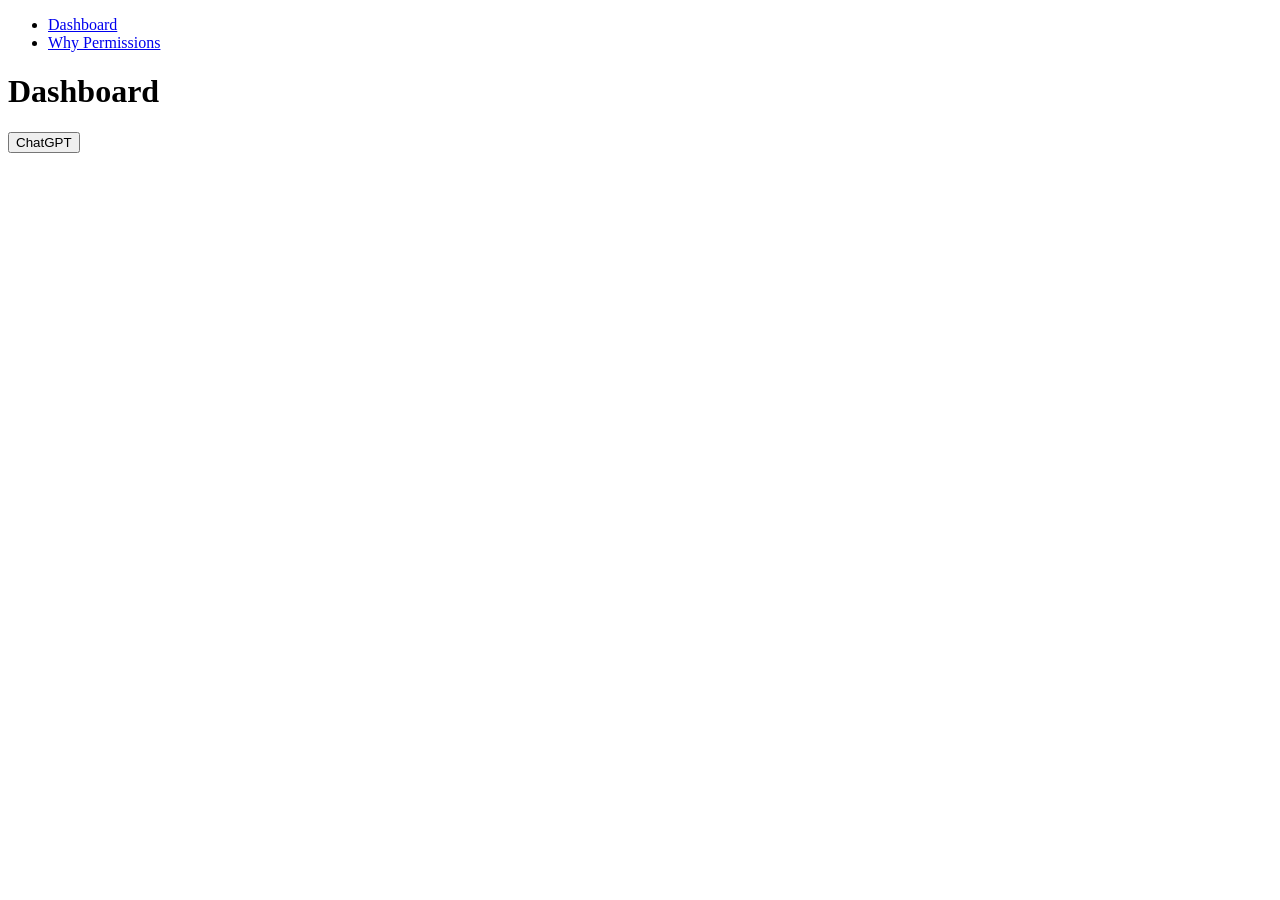
==== dashboard.html @ bfa4baa1 "added chatgpt popups" ====
<!DOCTYPE html>
    <html lang="en">
        <head>
            <!-- head

            Purpose:
            - Title used here shows up in the browser tab
            - Link to the favicon (small image that appears in the browser tab)
            - Link to the CSS file (used to style the webpage)

            When To Modify:
            - [ ] Project 2 (REQUIRED FEATURE) 
            - [ ] Project 2 (STRETCH FEATURE) (favicon)
            - [ ] Any time after
            -->
            <title>Dashboard</title>
            <link rel = "stylesheet" href = "styles.css" /> <!--Our styling elements stored here-->
            <link rel = "icon" href = ""> <!--sheCodes logo here?-->
            <script src = "index.js" defer></script> <!--Our logic functions stored here-->
        </head>
        <body>
            <div>
                <!-- navigation bar to switch between Dashboard and Why Permissions screens-->
                <div class="navbar">
                <ul>
                <li><a href="./dashboard.html">Dashboard</a></li>
                <li><a href="./whypermissions.html">Why Permissions</a></li>
                </ul>
                </div>
                <h1>Dashboard</h1>
                <!--enter chatgpt dashboard page-->
                <button id="chatgpt-btn">ChatGPT</button>
                <div id="chatgpt-info" hidden>
                    <h2>ChatGPT</h2>
                    <button id="open-app-btn">Open Application</button>
                </div>
                <!--always ask popup-->
                <dialog id="always-ask-popup">
                    <p>ChatGPT would like to access the following: Always Ask</p>
                    <button id="always-ask-allow-btn">Allow</button>
                    <button id="always-ask-dont-ask-btn">Don't Ask</button>
                </dialog>
                <!--allow read actions popup-->
                <dialog id="read-actions-popup">
                    <p>ChatGPT would like to access the following: Allow Read Actions</p>
                    <button id="read-actions-allow-btn">Allow</button>
                    <button id="read-actions-dont-allow-btn">Don't Allow</button>
                </dialog>
                <!--allow low-risk actions popup-->
                <dialog id="low-risk-actions-popup">
                    <p>ChatGPT would like to access the following: Allow Low-Risk Actions</p>
                    <button id="low-risk-actions-allow-btn">Allow</button>
                    <button id="low-risk-actions-dont-allow-btn">Don't Allow</button>
                </dialog>
                <!--allow all actions popup-->
                <dialog id="allow-all-actions-popup">
                    <p>ChatGPT would like to access the following: Allow All Actions</p>
                    <button id="allow-all-actions-allow-btn">Allow</button>
                    <button id="allow-all-actions-dont-allow-btn">Don't Allow</button>
                </dialog>
            </div>
        </body>
    </html>
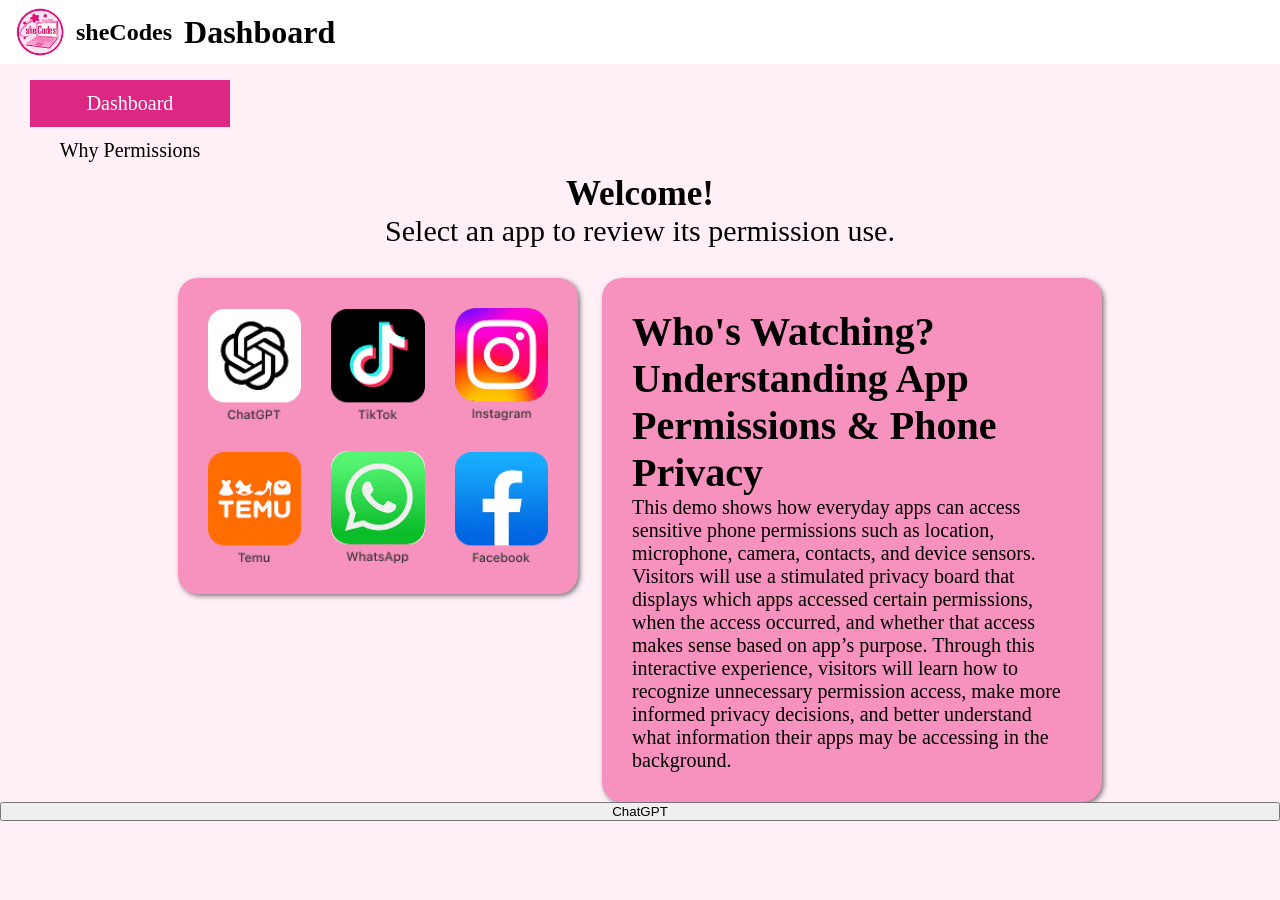
==== commit 5bde3cce: "dashboard ui added app icon assets, created navbar, fixed header, app and description containers wit" ====
--- a/dashboard.html
+++ b/dashboard.html
@@ -19,45 +19,62 @@
             <script src = "index.js" defer></script> <!--Our logic functions stored here-->
         </head>
         <body>
-            <div>
-                <!-- navigation bar to switch between Dashboard and Why Permissions screens-->
-                <div class="navbar">
-                <ul>
-                <li><a href="./dashboard.html">Dashboard</a></li>
-                <li><a href="./whypermissions.html">Why Permissions</a></li>
-                </ul>
+            <div class = "dashboard-layout">
+                <!--Dashboard page header-->
+                <div class = "header dashboard-header">
+                    <div class = "fixed-header">
+                        <img src = ".\assets\sheCodes26Icon.png" alt="sheCodes logo">
+                        <h2>sheCodes</h2>
+                        <h1>Dashboard</h1>
+                    </div>
+                    <!-- Navigation bar to switch between Dashboard and Why Permissions screens-->
+                    <div class="navbar">
+                        <ul>
+                            <li><a href="./dashboard.html" class = "active">Dashboard</a></li>
+                            <li><a href="./whypermissions.html">Why Permissions</a></li>
+                        </ul>
+                    </div>
+                   <h3>Welcome!</h3>
+                    <p>Select an app to review its permission use.</p>
                 </div>
-                <h1>Dashboard</h1>
-                <!--enter chatgpt dashboard page-->
+                <div class="dashboard-content">
+                    <!--container for all apps-->
+                    <div class = "apps-container">
+                        <img src = ".\assets\chatGPT.png" alt="ChatGPT" data-app="chatgpt" role="button" tabindex="0">
+                        <img src = ".\assets\tiktok.png" alt="TikTok" data-app="tiktok" role="button" tabindex="0">
+                        <img src = ".\assets\instagram.png" alt="Instagram" data-app="instagram" role="button" tabindex="0">
+                        <img src = ".\assets\temu.png" alt="Temu" data-app="temu" role="button" tabindex="0">
+                        <img src = ".\assets\whatsapp.png" alt="WhatsApp" data-app="whatsapp" role="button" tabindex="0">
+                        <img src = ".\assets\facebook.png" alt="Facebook" data-app="facebook" role="button" tabindex="0">
+                    </div>
+                    <div class = "desc-container">
+                        <img id="description-image" alt="" hidden>
+                        <h1 id="description-title">Who's Watching? Understanding App Permissions &amp; Phone Privacy</h1>
+                        <p id="description-text">This demo shows how everyday apps can access sensitive phone permissions 
+                            such as location, microphone, camera, contacts, and device sensors. Visitors 
+                            will use a stimulated privacy board that displays which apps accessed certain 
+                            permissions, when the access occurred, and whether that access makes sense 
+                            based on app’s purpose. Through this interactive experience, visitors will learn 
+                            how to recognize unnecessary permission access, make more informed privacy decisions, 
+                            and better understand what information their apps may be accessing in the background.</p>
+                    </div>
+                </div>
+                
+
+
+                <!--Enter ChatGPT dashboard page-->
                 <button id="chatgpt-btn">ChatGPT</button>
-                <div id="chatgpt-info" hidden>
+                <div id:="chatgpt-info" hidden>
                     <h2>ChatGPT</h2>
                     <button id="open-app-btn">Open Application</button>
                 </div>
-                <!--always ask popup-->
-                <dialog id="always-ask-popup">
+                <!--Always Ask popup-->
+                <dialog id="popup">
                     <p>ChatGPT would like to access the following: Always Ask</p>
-                    <button id="always-ask-allow-btn">Allow</button>
-                    <button id="always-ask-dont-ask-btn">Don't Ask</button>
+                    <button id="allow-btn">Allow</button>
+                    <button id="dont-allow-btn">Don't Allow</button>
                 </dialog>
-                <!--allow read actions popup-->
-                <dialog id="read-actions-popup">
-                    <p>ChatGPT would like to access the following: Allow Read Actions</p>
-                    <button id="read-actions-allow-btn">Allow</button>
-                    <button id="read-actions-dont-allow-btn">Don't Allow</button>
-                </dialog>
-                <!--allow low-risk actions popup-->
-                <dialog id="low-risk-actions-popup">
-                    <p>ChatGPT would like to access the following: Allow Low-Risk Actions</p>
-                    <button id="low-risk-actions-allow-btn">Allow</button>
-                    <button id="low-risk-actions-dont-allow-btn">Don't Allow</button>
-                </dialog>
-                <!--allow all actions popup-->
-                <dialog id="allow-all-actions-popup">
-                    <p>ChatGPT would like to access the following: Allow All Actions</p>
-                    <button id="allow-all-actions-allow-btn">Allow</button>
-                    <button id="allow-all-actions-dont-allow-btn">Don't Allow</button>
-                </dialog>
+
             </div>
         </body>
     </html>
--- a/styles.css
+++ b/styles.css
@@ -0,0 +1,160 @@
+* {
+    margin: 0;
+    padding: 0;
+    box-sizing: border-box;
+}
+
+body {
+    background: #FFEFF7;
+    overflow-x: hidden;
+}
+/* dashboard */
+.dashboard-layout {
+    display: flex;
+    flex-direction: column;
+}
+
+/* navbar src = https://www.w3schools.com/howto/howto_css_vertical_menu.asp */
+.navbar {
+    width: 200px;
+    flex: 0 0 200px;
+}
+
+.navbar ul {
+    list-style: none;
+}
+
+.dashboard-content {
+    display: flex;
+    align-items: flex-start;
+    justify-content: center;
+    gap: 24px;
+    width: 100%;
+    padding: 0 24px;
+}
+
+.navbar a {
+    background: #FFEFF7;
+    font-size: 20px;
+    color: black;
+    display: block;
+    padding: 12px;
+    text-decoration: none;
+}
+
+.navbar a:hover {
+    background-color:#f692bd;
+}
+
+.navbar a.active {
+    background: #dd2782;
+    color: white;
+}
+
+/*header styles*/
+.fixed-header {
+    position: fixed;
+    top: 0;
+    left: 0;
+    z-index: 10;
+    display: flex;
+    justify-content: flex-start;
+    align-items: center;
+    gap: 12px;
+    width: 100%;
+    height: 64px;
+    padding: 8px 16px;
+    background: #FFEFF7;
+    color: black;
+    font-size: 16px;
+    background: white;
+}
+
+.fixed-header img {
+    width: 48px;
+    height: 48px;
+    flex: 0 0 48px;
+    object-fit: contain;
+}
+
+.header {
+    padding: 30px;
+    text-align: center;
+    background: #FFEFF7;
+    color: black;
+    font-size: 30px;
+}
+
+.dashboard-header {
+    padding-top: 80px;
+}
+
+/*app container styles*/
+.apps-container {
+    box-sizing: border-box;
+    flex: 0 1 400px;
+    width: 100%;
+    max-width: 400px;
+    min-height: 300px;
+    display: grid;
+    grid-template-columns: repeat(3, minmax(0, 1fr));
+    align-items: center;
+    gap: 30px;
+    padding: 30px;
+    background: #f692bd;   
+    border: solid 0px;
+    border-radius: 20px;
+    box-shadow: 2px 2px 5px rgba(0, 0, 0, 0.5);
+}
+
+.apps-container img {
+    width: 100%;
+    height: auto;
+    transition: filter 150ms ease, transform 150ms ease;
+}
+
+.apps-container img:hover {
+    filter: brightness(1.15);
+    transform: scale(1.05);
+}
+
+/*description container styles*/
+.desc-container {
+    box-sizing: border-box;
+    flex: 0 1 500px;
+    width: 100%;
+    max-width: 500px;
+    min-height: 500px;
+    display: row;
+    gap: 30px;
+    padding: 30px;
+    background: #f692bd;   
+    border: solid 0px;
+    border-radius: 20px;
+    font-size: 20px;
+    box-shadow: 2px 2px 5px rgba(0, 0, 0, 0.5);
+}
+
+.desc-container img {
+    display: block;
+    width: min(100%, 180px);
+    height: auto;
+    margin: 0 auto 20px;
+    object-fit: contain;
+}
+
+.desc-container img[hidden] {
+    display: none;
+}
+
+@media (max-width: 700px) {
+    .dashboard-content {
+        flex-direction: column;
+        align-items: center;
+    }
+
+    .navbar {
+        width: min(100%, 400px);
+        flex-basis: auto;
+    }
+}
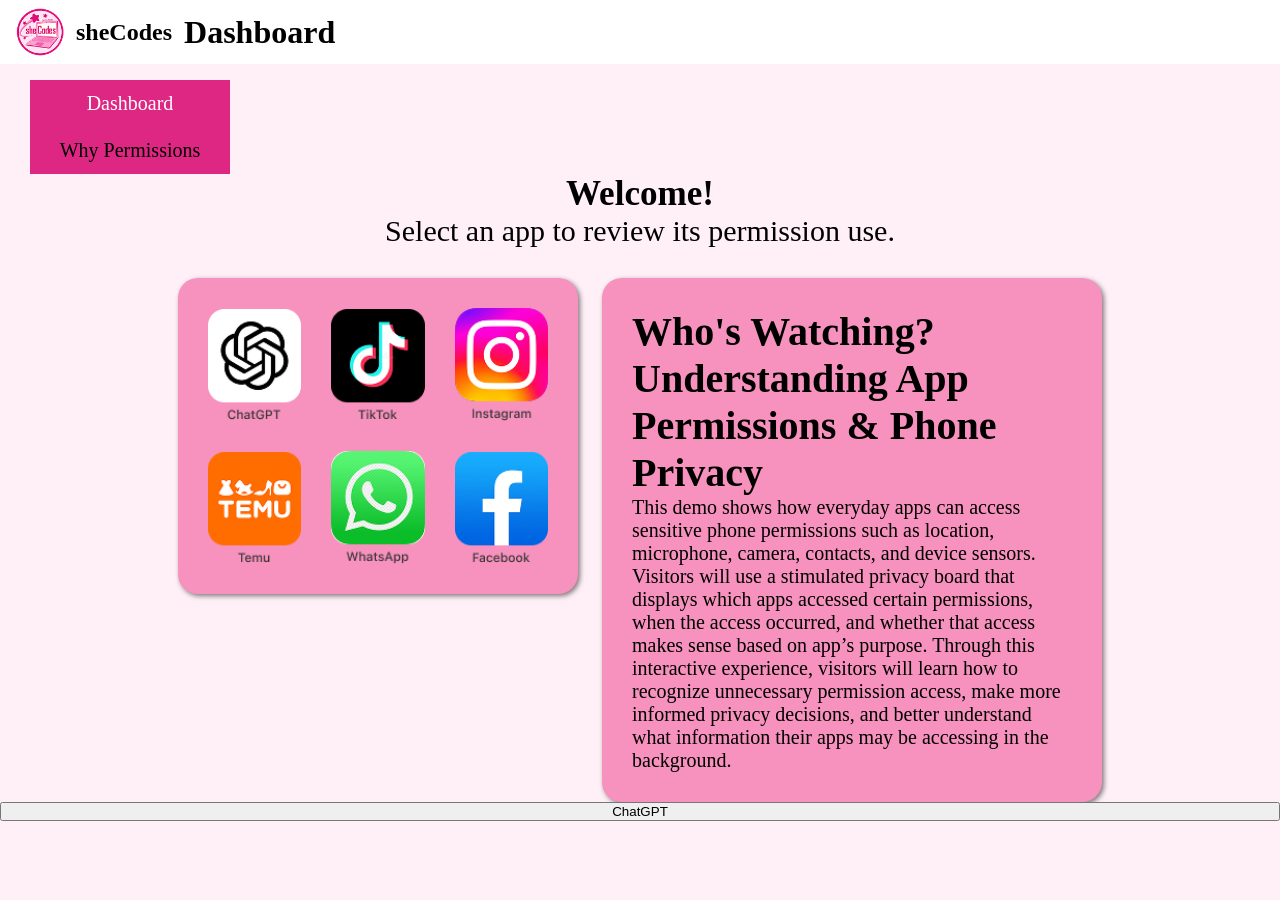
==== commit 1327faa0: "implement popups with allow/dont allow features" ====
--- a/dashboard.html
+++ b/dashboard.html
@@ -1,20 +1,9 @@
 <!DOCTYPE html>
     <html lang="en">
         <head>
-            <!-- head
-
-            Purpose:
-            - Title used here shows up in the browser tab
-            - Link to the favicon (small image that appears in the browser tab)
-            - Link to the CSS file (used to style the webpage)
-
-            When To Modify:
-            - [ ] Project 2 (REQUIRED FEATURE) 
-            - [ ] Project 2 (STRETCH FEATURE) (favicon)
-            - [ ] Any time after
-            -->
+            <!-- head -->
             <title>Dashboard</title>
-            <link rel = "stylesheet" href = "styles.css" /> <!--Our styling elements stored here-->
+            <link rel = "stylesheet" href = "styles.css" /> <!-- Our styling elements stored here-->
             <link rel = "icon" href = ""> <!--sheCodes logo here?-->
             <script src = "index.js" defer></script> <!--Our logic functions stored here-->
         </head>
@@ -57,6 +46,8 @@
                             based on app’s purpose. Through this interactive experience, visitors will learn 
                             how to recognize unnecessary permission access, make more informed privacy decisions, 
                             and better understand what information their apps may be accessing in the background.</p>
+                        <!-- Revealed after an app is selected to open its details. -->
+                        <button id="review-permissions-btn" type="button" hidden>Review permissions</button>
                     </div>
                 </div>
                 
@@ -68,11 +59,17 @@
                     <h2>ChatGPT</h2>
                     <button id="open-app-btn">Open Application</button>
                 </div>
-                <!--Always Ask popup-->
-                <dialog id="popup">
-                    <p>ChatGPT would like to access the following: Always Ask</p>
-                    <button id="allow-btn">Allow</button>
-                    <button id="dont-allow-btn">Don't Allow</button>
+                <!-- Native dialog populated with the selected app's details. -->
+                <dialog id="app-modal" aria-labelledby="modal-title">
+                    <div class="modal-content">
+                        <img id="modal-image" alt="">
+                        <h2 id="modal-title"></h2>
+                        <p id="modal-description"></p>
+                    </div>
+                    <form class="modal-actions" method="dialog">
+                        <button type="submit" value="allow">Allow</button>
+                        <button type="submit" value="deny">Don't Allow</button>
+                    </form>
                 </dialog>
 
             </div>
--- a/styles.css
+++ b/styles.css
@@ -12,16 +12,6 @@
 .dashboard-layout {
     display: flex;
     flex-direction: column;
-}
-
-/* navbar src = https://www.w3schools.com/howto/howto_css_vertical_menu.asp */
-.navbar {
-    width: 200px;
-    flex: 0 0 200px;
-}
-
-.navbar ul {
-    list-style: none;
 }
 
 .dashboard-content {
@@ -33,8 +23,18 @@
     padding: 0 24px;
 }
 
+/* navbar src = https://www.w3schools.com/howto/howto_css_vertical_menu.asp */
+.navbar {
+    width: 200px;
+    flex: 0 0 200px;
+}
+
+.navbar ul {
+    list-style: none;
+}
+
 .navbar a {
-    background: #FFEFF7;
+    background: #dd2782;
     font-size: 20px;
     color: black;
     display: block;
@@ -147,6 +147,79 @@
     display: none;
 }
 
+/* Style the app review controls and responsive modal */
+#review-permissions-btn {
+    margin-top: 20px;
+    padding: 10px 16px;
+    border: 0;
+    border-radius: 6px;
+    background: #dd2782;
+    color: white;
+    font: inherit;
+    cursor: pointer;
+}
+
+#review-permissions-btn:hover {
+    background: #b91f6d;
+}
+
+#app-modal {
+    width: min(90vw, 480px);
+    margin: auto;
+    padding: 0;
+    border: 0;
+    border-radius: 24px;
+    background: white;
+    color: black;
+    overflow: hidden;
+}
+
+.modal-content {
+    padding: 28px 36px 32px;
+    text-align: center;
+}
+
+#modal-image {
+    display: block;
+    width: 96px;
+    height: 96px;
+    margin: 0 auto 16px;
+    object-fit: contain;
+}
+
+#app-modal p {
+    margin-top: 12px;
+}
+
+#app-modal::backdrop {
+    background: rgba(0, 0, 0, 0.5);
+}
+
+.modal-actions {
+    display: grid;
+    grid-template-columns: 1fr 1fr;
+    border-top: 1px solid #aaa;
+}
+
+.modal-actions button {
+    min-height: 64px;
+    padding: 12px;
+    border: 0;
+    background: transparent;
+    color: black;
+    font: inherit;
+    font-size: 20px;
+    cursor: pointer;
+}
+
+.modal-actions button + button {
+    border-left: 1px solid #aaa;
+}
+
+.modal-actions button:hover {
+    background: #f3f3f3;
+}
+
 @media (max-width: 700px) {
     .dashboard-content {
         flex-direction: column;
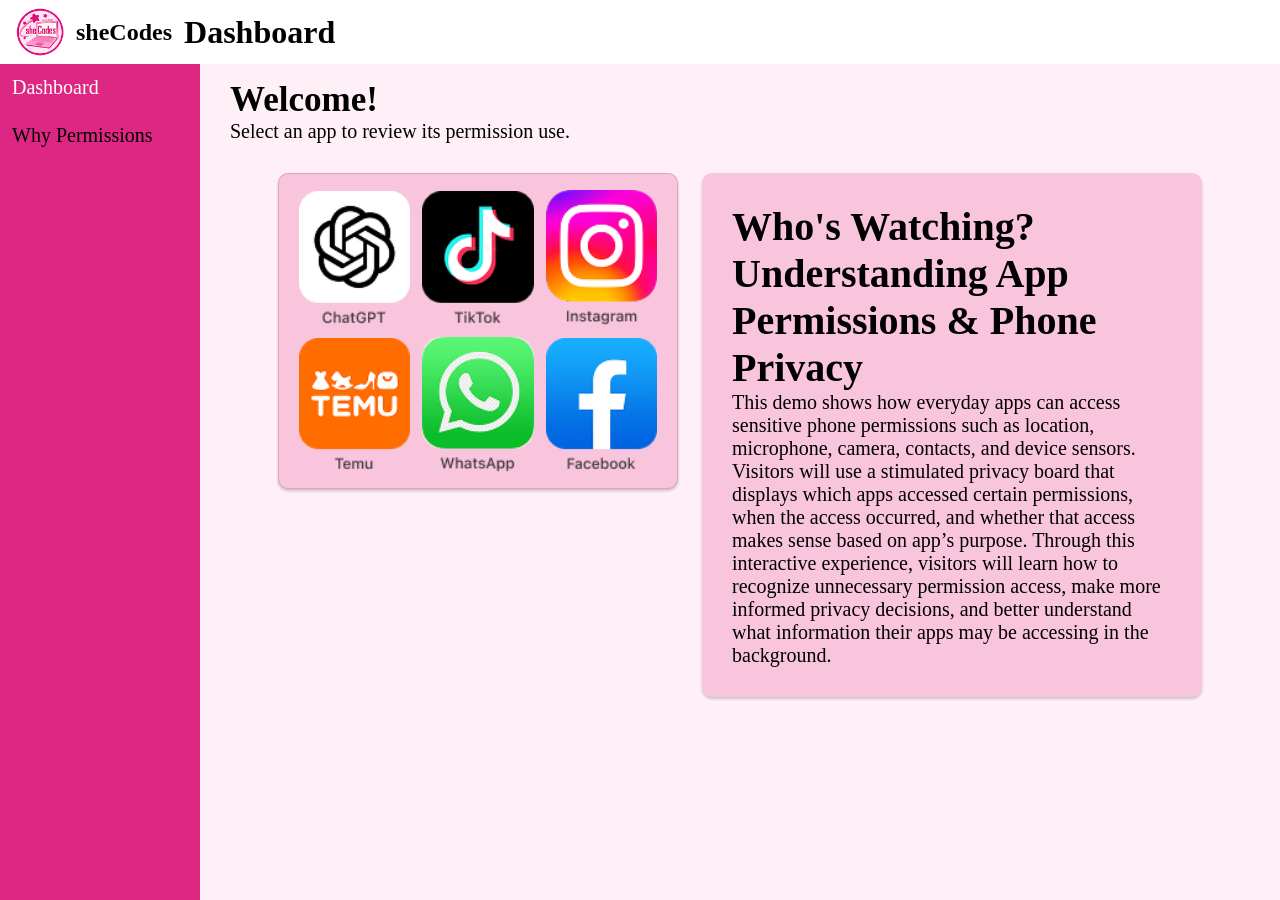
==== commit 0ed0b2cb: "add why permissions page add app permissions with dropdown menu of, added a font size selector, modi" ====
--- a/dashboard.html
+++ b/dashboard.html
@@ -47,18 +47,10 @@
                             how to recognize unnecessary permission access, make more informed privacy decisions, 
                             and better understand what information their apps may be accessing in the background.</p>
                         <!-- Revealed after an app is selected to open its details. -->
-                        <button id="review-permissions-btn" type="button" hidden>Review permissions</button>
+                        <button id="review-permissions-btn" type="button" hidden>Review Permissions</button>
                     </div>
                 </div>
                 
-
-
-                <!--Enter ChatGPT dashboard page-->
-                <button id="chatgpt-btn">ChatGPT</button>
-                <div id:="chatgpt-info" hidden>
-                    <h2>ChatGPT</h2>
-                    <button id="open-app-btn">Open Application</button>
-                </div>
                 <!-- Native dialog populated with the selected app's details. -->
                 <dialog id="app-modal" aria-labelledby="modal-title">
                     <div class="modal-content">
--- a/styles.css
+++ b/styles.css
@@ -7,6 +7,10 @@
 body {
     background: #FFEFF7;
     overflow-x: hidden;
+}
+
+p {
+    font-size: 20px;
 }
 /* dashboard */
 .dashboard-layout {
@@ -89,6 +93,37 @@
     padding-top: 80px;
 }
 
+.dashboard-layout > .header .navbar,
+.why-permissions-page .navbar {
+    position: fixed;
+    top: 64px;
+    bottom: 0;
+    left: 0;
+    z-index: 5;
+    width: 200px;
+    overflow-y: auto;
+    background: #dd2782;
+}
+
+.dashboard-layout > .header .navbar {
+    flex-basis: 200px;
+}
+
+.dashboard-layout > .header .navbar a,
+.why-permissions-page .navbar a {
+    min-height: 48px;
+}
+
+.dashboard-layout > .header {
+    padding-left: 230px;
+    text-align: left;
+}
+
+.dashboard-layout > .dashboard-content {
+    width: calc(100% - 200px);
+    margin-left: 200px;
+}
+
 /*app container styles*/
 .apps-container {
     box-sizing: border-box;
@@ -99,12 +134,14 @@
     display: grid;
     grid-template-columns: repeat(3, minmax(0, 1fr));
     align-items: center;
-    gap: 30px;
-    padding: 30px;
-    background: #f692bd;   
-    border: solid 0px;
-    border-radius: 20px;
-    box-shadow: 2px 2px 5px rgba(0, 0, 0, 0.5);
+    display: grid;
+    gap: 12px;
+    min-height: 112px;
+    padding: 16px 20px;
+    border: 1px solid rgba(133, 20, 77, 0.2);
+    border-radius: 10px;
+    background: #f9c5dc;
+    box-shadow: 0 2px 3px rgba(0, 0, 0, 0.2);
 }
 
 .apps-container img {
@@ -133,6 +170,10 @@
     border-radius: 20px;
     font-size: 20px;
     box-shadow: 2px 2px 5px rgba(0, 0, 0, 0.5);
+    gap: 12px;
+    border-radius: 10px;
+    background: #f9c5dc;
+    box-shadow: 0 2px 3px rgba(0, 0, 0, 0.2);
 }
 
 .desc-container img {
@@ -220,14 +261,214 @@
     background: #f3f3f3;
 }
 
+/* why permissions page */
+.why-permissions-page {
+    min-height: 100vh;
+    padding-top: 64px;
+}
+
+.why-permissions-content {
+    width: min(100% - 200px, 1060px);
+    margin: 0 0 0 200px;
+    padding: 24px 32px 40px;
+}
+
+.permission-heading {
+    display: flex;
+    align-items: flex-end;
+    justify-content: space-between;
+    gap: 24px;
+    margin-bottom: 24px;
+}
+
+.permission-heading h2 {
+    display: inline-block;
+    margin-bottom: 8px;
+    padding: 8px 14px;
+    border-radius: 8px;
+    background: #f692bd;
+    box-shadow: 0 2px 3px rgba(0, 0, 0, 0.2);
+    font-size: 24px;
+    font-weight: 500;
+}
+
+.permission-heading p {
+    max-width: 620px;
+    font-size: var(--permission-description-size, 20px);
+    line-height: 1.5;
+}
+
+/* Style the app selector and the permission cards it controls. */
+.permission-app-picker {
+    display: grid;
+    gap: 6px;
+    min-width: 190px;
+}
+
+.permission-controls {
+    display: flex;
+    align-items: flex-end;
+    gap: 16px;
+}
+
+.permission-app-picker label {
+    font-size: 14px;
+}
+
+.permission-app-picker select {
+    width: 100%;
+    min-height: 42px;
+    padding: 8px 32px 8px 12px;
+    border: 1px solid #dd2782;
+    border-radius: 6px;
+    background: white;
+    color: black;
+    font: inherit;
+}
+
+/* Style the 20px, 25px, and 30px description-size choices. */
+.description-size-picker {
+    display: flex;
+    align-items: center;
+    gap: 4px;
+    min-height: 42px;
+    padding: 4px;
+    border: 1px solid #dd2782;
+    border-radius: 6px;
+}
+
+.description-size-picker legend {
+    padding: 0 4px;
+    font-size: 14px;
+}
+
+.description-size-picker label {
+    display: inline-flex;
+    align-items: center;
+    gap: 4px;
+    padding: 6px;
+    border-radius: 4px;
+    font-size: 13px;
+    cursor: pointer;
+}
+
+.description-size-picker label:has(input:checked) {
+    background: #f692bd;
+}
+
+.permission-options {
+    display: grid;
+    gap: 16px;
+}
+
+.permission-option {
+    display: grid;
+    grid-template-columns: 44px minmax(0, 1fr);
+    align-items: start;
+    gap: 12px;
+    min-height: 112px;
+    padding: 16px 20px;
+    border: 1px solid rgba(133, 20, 77, 0.2);
+    border-radius: 10px;
+    background: #f9c5dc;
+    box-shadow: 0 2px 3px rgba(0, 0, 0, 0.2);
+}
+
+.recommended-option {
+    background: #f7b2d0;
+}
+
+.permission-mark {
+    width: 42px;
+    height: 42px;
+    border-radius: 8px;
+    background: #dd2782;
+}
+
+.permission-copy h3 {
+    margin: 2px 0 5px;
+    font-size: 16px;
+}
+
+/* Use the size selected for the permission descriptions. */
+.permission-copy p {
+    font-size: var(--permission-description-size, 20px);
+    line-height: 1.35;
+}
+
+.permission-label {
+    display: inline-block;
+    margin-top: 7px;
+    padding: 3px 12px;
+    border-radius: 999px;
+    background: #dd2782;
+    color: white;
+    font-size: 12px;
+}
+
 @media (max-width: 700px) {
     .dashboard-content {
         flex-direction: column;
         align-items: center;
     }
 
+    .dashboard-layout > .header .navbar,
+    .why-permissions-page .navbar {
+        position: static;
+        flex-basis: auto;
+        width: 100%;
+        overflow: visible;
+    }
+
+    .dashboard-layout > .header .navbar {
+        width: calc(100% + 60px);
+        margin-left: -30px;
+    }
+
+    .dashboard-layout > .header {
+        padding-left: 30px;
+        text-align: center;
+    }
+
+    .dashboard-layout > .dashboard-content {
+        width: 100%;
+        margin-left: 0;
+    }
+
     .navbar {
         width: min(100%, 400px);
         flex-basis: auto;
     }
-}
+
+    .why-permissions-content {
+        width: 100%;
+        margin: 0;
+        padding: 24px 16px;
+    }
+
+    .permission-option {
+        grid-template-columns: 36px minmax(0, 1fr);
+        gap: 10px;
+        padding: 14px;
+    }
+
+    .permission-heading {
+        align-items: stretch;
+        flex-direction: column;
+        gap: 16px;
+    }
+
+    .permission-controls {
+        align-items: stretch;
+        flex-direction: column;
+    }
+
+    .permission-app-picker {
+        min-width: 0;
+    }
+
+    .permission-mark {
+        width: 34px;
+        height: 34px;
+    }
+}
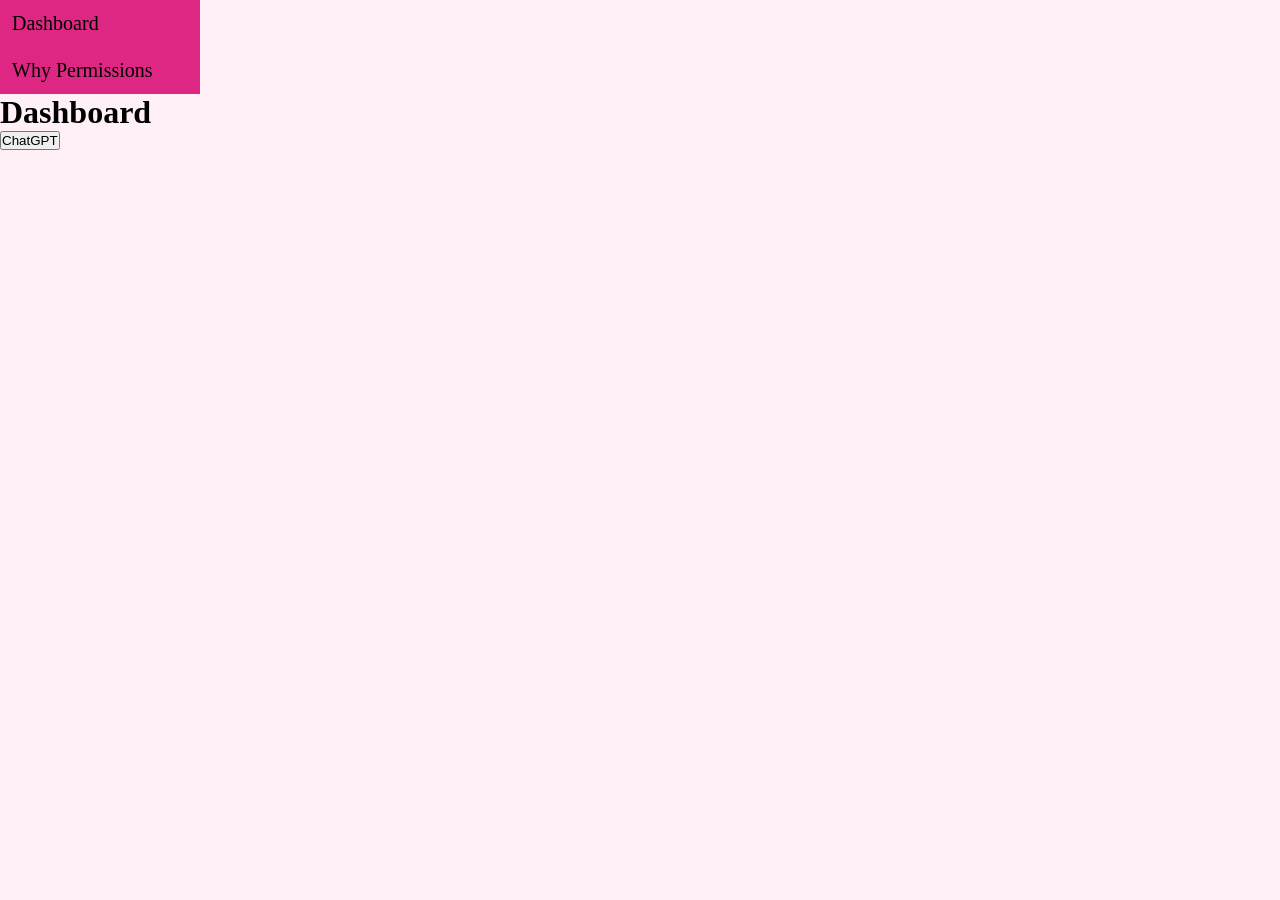
==== commit 42ba93d5: "add explanation screens for each chat popup" ====
--- a/dashboard.html
+++ b/dashboard.html
@@ -1,69 +1,80 @@
 <!DOCTYPE html>
     <html lang="en">
         <head>
-            <!-- head -->
+            <!-- head
+
+            Purpose:
+            - Title used here shows up in the browser tab
+            - Link to the favicon (small image that appears in the browser tab)
+            - Link to the CSS file (used to style the webpage)
+
+            When To Modify:
+            - [ ] Project 2 (REQUIRED FEATURE) 
+            - [ ] Project 2 (STRETCH FEATURE) (favicon)
+            - [ ] Any time after
+            -->
             <title>Dashboard</title>
-            <link rel = "stylesheet" href = "styles.css" /> <!-- Our styling elements stored here-->
+            <link rel = "stylesheet" href = "styles.css" /> <!--Our styling elements stored here-->
             <link rel = "icon" href = ""> <!--sheCodes logo here?-->
             <script src = "index.js" defer></script> <!--Our logic functions stored here-->
         </head>
         <body>
-            <div class = "dashboard-layout">
-                <!--Dashboard page header-->
-                <div class = "header dashboard-header">
-                    <div class = "fixed-header">
-                        <img src = ".\assets\sheCodes26Icon.png" alt="sheCodes logo">
-                        <h2>sheCodes</h2>
-                        <h1>Dashboard</h1>
-                    </div>
-                    <!-- Navigation bar to switch between Dashboard and Why Permissions screens-->
-                    <div class="navbar">
-                        <ul>
-                            <li><a href="./dashboard.html" class = "active">Dashboard</a></li>
-                            <li><a href="./whypermissions.html">Why Permissions</a></li>
-                        </ul>
-                    </div>
-                   <h3>Welcome!</h3>
-                    <p>Select an app to review its permission use.</p>
+            <div>
+                <!-- navigation bar to switch between Dashboard and Why Permissions screens-->
+                <div class="navbar">
+                <ul>
+                <li><a href="./dashboard.html">Dashboard</a></li>
+                <li><a href="./whypermissions.html">Why Permissions</a></li>
+                </ul>
                 </div>
-                <div class="dashboard-content">
-                    <!--container for all apps-->
-                    <div class = "apps-container">
-                        <img src = ".\assets\chatGPT.png" alt="ChatGPT" data-app="chatgpt" role="button" tabindex="0">
-                        <img src = ".\assets\tiktok.png" alt="TikTok" data-app="tiktok" role="button" tabindex="0">
-                        <img src = ".\assets\instagram.png" alt="Instagram" data-app="instagram" role="button" tabindex="0">
-                        <img src = ".\assets\temu.png" alt="Temu" data-app="temu" role="button" tabindex="0">
-                        <img src = ".\assets\whatsapp.png" alt="WhatsApp" data-app="whatsapp" role="button" tabindex="0">
-                        <img src = ".\assets\facebook.png" alt="Facebook" data-app="facebook" role="button" tabindex="0">
-                    </div>
-                    <div class = "desc-container">
-                        <img id="description-image" alt="" hidden>
-                        <h1 id="description-title">Who's Watching? Understanding App Permissions &amp; Phone Privacy</h1>
-                        <p id="description-text">This demo shows how everyday apps can access sensitive phone permissions 
-                            such as location, microphone, camera, contacts, and device sensors. Visitors 
-                            will use a stimulated privacy board that displays which apps accessed certain 
-                            permissions, when the access occurred, and whether that access makes sense 
-                            based on app’s purpose. Through this interactive experience, visitors will learn 
-                            how to recognize unnecessary permission access, make more informed privacy decisions, 
-                            and better understand what information their apps may be accessing in the background.</p>
-                        <!-- Revealed after an app is selected to open its details. -->
-                        <button id="review-permissions-btn" type="button" hidden>Review Permissions</button>
-                    </div>
+                <h1>Dashboard</h1>
+                <!--enter chatgpt dashboard page-->
+                <button id="chatgpt-btn">ChatGPT</button>
+                <div id="chatgpt-info" hidden>
+                    <h2>ChatGPT</h2>
+                    <button id="open-app-btn">Open Application</button>
+                    
+                    <!--permission use list-->
+                    <h3>ChatGPT Permission Use</h3>
+                    <ul>
+                        <li>Always Ask: <span id="always-ask-count">0</span> times</li>
+                        <li>Allow Read Actions: <span id="read-actions-count">0</span> times</li>
+                        <li>Allow Low-Risk Actions: <span id="low-risk-actions-count">0</span> times</li>
+                        <li>Allow All Actions: <span id="allow-all-actions-count">0</span> times</li>
+                    </ul>
                 </div>
-                
-                <!-- Native dialog populated with the selected app's details. -->
-                <dialog id="app-modal" aria-labelledby="modal-title">
-                    <div class="modal-content">
-                        <img id="modal-image" alt="">
-                        <h2 id="modal-title"></h2>
-                        <p id="modal-description"></p>
-                    </div>
-                    <form class="modal-actions" method="dialog">
-                        <button type="submit" value="allow">Allow</button>
-                        <button type="submit" value="deny">Don't Allow</button>
-                    </form>
+
+                <!--always ask popup-->
+                <dialog id="always-ask-popup">
+                    <p>ChatGPT would like to access the following: Always Ask</p>
+                    <button id="always-ask-allow-btn">Always Ask</button>
+                    <button id="always-ask-dont-allow-btn">Don't Ask</button>
                 </dialog>
-
+                <!--allow read actions popup-->
+                <dialog id="read-actions-popup">
+                    <p>ChatGPT would like to access the following: Allow Read Actions</p>
+                    <button id="read-actions-allow-btn">Allow</button>
+                    <button id="read-actions-dont-allow-btn">Don't Allow</button>
+                </dialog>
+                <!--allow low-risk actions popup-->
+                <dialog id="low-risk-actions-popup">
+                    <p>ChatGPT would like to access the following: Allow Low-Risk Actions</p>
+                    <button id="low-risk-actions-allow-btn">Allow</button>
+                    <button id="low-risk-actions-dont-allow-btn">Don't Allow</button>
+                </dialog>
+                <!--allow all actions popup-->
+                <dialog id="allow-all-actions-popup">
+                    <p>ChatGPT would like to access the following: Allow All Actions</p>
+                    <button id="allow-all-actions-allow-btn">Allow</button>
+                    <button id="allow-all-actions-dont-allow-btn">Don't Allow</button>
+                </dialog>
+                <!--explanation screen (reused after every popup, JavaScript fills in the words)-->
+                <dialog id="explain-popup">
+                    <h3 id="explain-title"></h3>
+                    <p id="explain-verdict"></p>
+                    <p id="explain-text"></p>
+                    <button id="explain-next-btn">Next</button>
+                </dialog>
             </div>
         </body>
     </html>
--- a/styles.css
+++ b/styles.css
@@ -270,7 +270,7 @@
 .why-permissions-content {
     width: min(100% - 200px, 1060px);
     margin: 0 0 0 200px;
-    padding: 24px 32px 40px;
+    padding: 24px 32px 112px;
 }
 
 .permission-heading {
@@ -328,13 +328,20 @@
 
 /* Style the 20px, 25px, and 30px description-size choices. */
 .description-size-picker {
+    position: fixed;
+    right: 20px;
+    bottom: 20px;
+    z-index: 20;
     display: flex;
     align-items: center;
     gap: 4px;
     min-height: 42px;
+    max-width: calc(100vw - 24px);
     padding: 4px;
     border: 1px solid #dd2782;
     border-radius: 6px;
+    background: #FFEFF7;
+    box-shadow: 0 2px 6px rgba(0, 0, 0, 0.2);
 }
 
 .description-size-picker legend {
@@ -443,7 +450,7 @@
     .why-permissions-content {
         width: 100%;
         margin: 0;
-        padding: 24px 16px;
+        padding: 24px 16px 112px;
     }
 
     .permission-option {
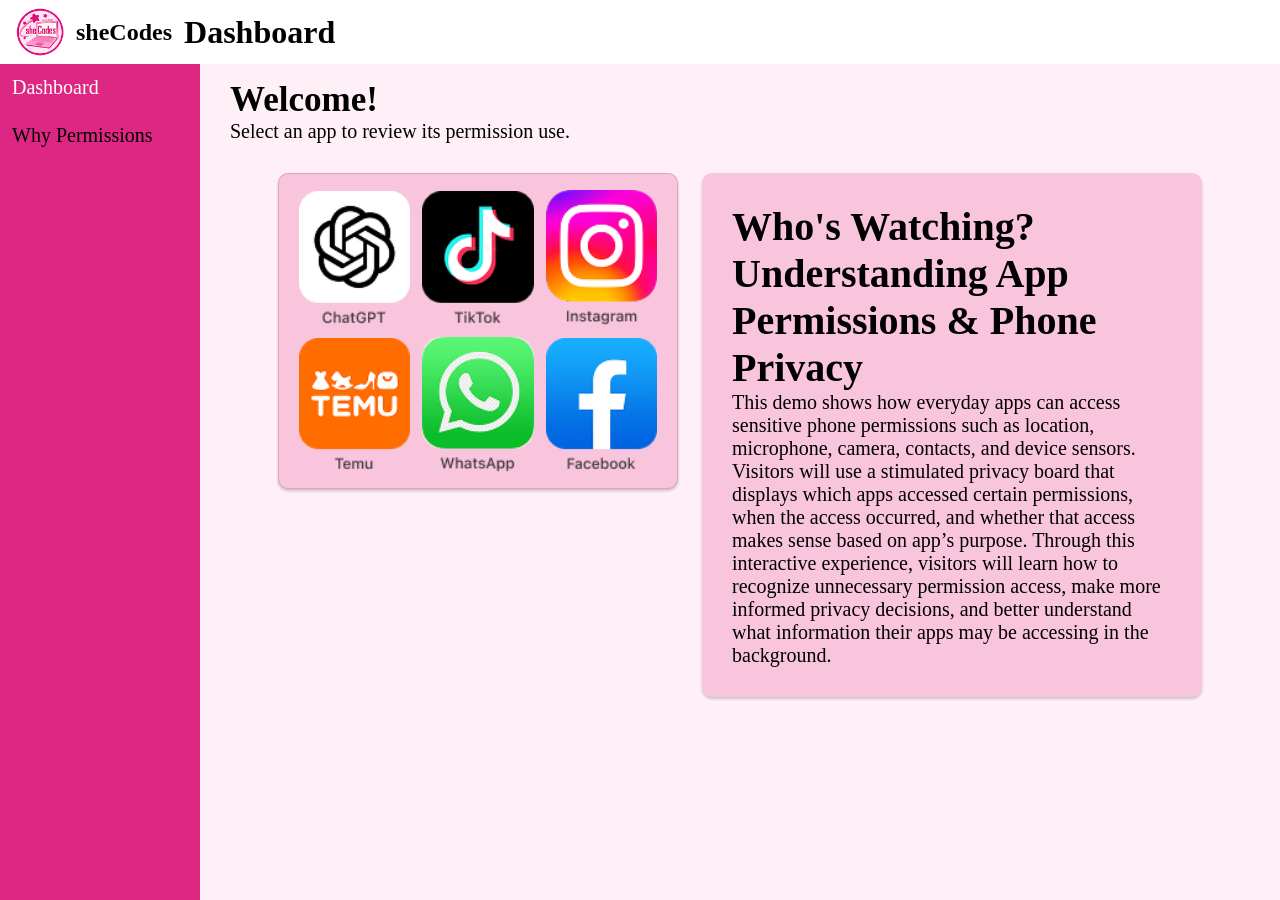
==== commit 2bf4ae23: "connect review permissions to chatgpt popups and match styling" ====
--- a/dashboard.html
+++ b/dashboard.html
@@ -1,80 +1,130 @@
 <!DOCTYPE html>
     <html lang="en">
         <head>
-            <!-- head
-
-            Purpose:
-            - Title used here shows up in the browser tab
-            - Link to the favicon (small image that appears in the browser tab)
-            - Link to the CSS file (used to style the webpage)
-
-            When To Modify:
-            - [ ] Project 2 (REQUIRED FEATURE) 
-            - [ ] Project 2 (STRETCH FEATURE) (favicon)
-            - [ ] Any time after
-            -->
+            <!-- head -->
             <title>Dashboard</title>
-            <link rel = "stylesheet" href = "styles.css" /> <!--Our styling elements stored here-->
+            <link rel = "stylesheet" href = "styles.css" /> <!-- Our styling elements stored here-->
             <link rel = "icon" href = ""> <!--sheCodes logo here?-->
             <script src = "index.js" defer></script> <!--Our logic functions stored here-->
         </head>
         <body>
-            <div>
-                <!-- navigation bar to switch between Dashboard and Why Permissions screens-->
-                <div class="navbar">
-                <ul>
-                <li><a href="./dashboard.html">Dashboard</a></li>
-                <li><a href="./whypermissions.html">Why Permissions</a></li>
-                </ul>
+            <div class = "dashboard-layout">
+                <!--Dashboard page header-->
+                <div class = "header dashboard-header">
+                    <div class = "fixed-header">
+                        <img src = ".\assets\sheCodes26Icon.png" alt="sheCodes logo">
+                        <h2>sheCodes</h2>
+                        <h1>Dashboard</h1>
+                    </div>
+                    <!-- Navigation bar to switch between Dashboard and Why Permissions screens-->
+                    <div class="navbar">
+                        <ul>
+                            <li><a href="./dashboard.html" class = "active">Dashboard</a></li>
+                            <li><a href="./whypermissions.html">Why Permissions</a></li>
+                        </ul>
+                    </div>
+                   <h3>Welcome!</h3>
+                    <p>Select an app to review its permission use.</p>
                 </div>
-                <h1>Dashboard</h1>
-                <!--enter chatgpt dashboard page-->
-                <button id="chatgpt-btn">ChatGPT</button>
-                <div id="chatgpt-info" hidden>
-                    <h2>ChatGPT</h2>
-                    <button id="open-app-btn">Open Application</button>
-                    
-                    <!--permission use list-->
-                    <h3>ChatGPT Permission Use</h3>
-                    <ul>
-                        <li>Always Ask: <span id="always-ask-count">0</span> times</li>
-                        <li>Allow Read Actions: <span id="read-actions-count">0</span> times</li>
-                        <li>Allow Low-Risk Actions: <span id="low-risk-actions-count">0</span> times</li>
-                        <li>Allow All Actions: <span id="allow-all-actions-count">0</span> times</li>
-                    </ul>
+                <div class="dashboard-content">
+                    <!--container for all apps-->
+                    <div class = "apps-container">
+                        <img src = ".\assets\chatGPT.png" alt="ChatGPT" data-app="chatgpt" role="button" tabindex="0">
+                        <img src = ".\assets\tiktok.png" alt="TikTok" data-app="tiktok" role="button" tabindex="0">
+                        <img src = ".\assets\instagram.png" alt="Instagram" data-app="instagram" role="button" tabindex="0">
+                        <img src = ".\assets\temu.png" alt="Temu" data-app="temu" role="button" tabindex="0">
+                        <img src = ".\assets\whatsapp.png" alt="WhatsApp" data-app="whatsapp" role="button" tabindex="0">
+                        <img src = ".\assets\facebook.png" alt="Facebook" data-app="facebook" role="button" tabindex="0">
+                    </div>
+                    <div class = "desc-container">
+                        <img id="description-image" alt="" hidden>
+                        <h1 id="description-title">Who's Watching? Understanding App Permissions &amp; Phone Privacy</h1>
+                        <p id="description-text">This demo shows how everyday apps can access sensitive phone permissions 
+                            such as location, microphone, camera, contacts, and device sensors. Visitors 
+                            will use a stimulated privacy board that displays which apps accessed certain 
+                            permissions, when the access occurred, and whether that access makes sense 
+                            based on app’s purpose. Through this interactive experience, visitors will learn 
+                            how to recognize unnecessary permission access, make more informed privacy decisions, 
+                            and better understand what information their apps may be accessing in the background.</p>
+                        <!-- Revealed after an app is selected to open its details. -->
+                        <button id="review-permissions-btn" type="button" hidden>Review Permissions</button>
+                    </div>
                 </div>
+                
+                <!-- Native dialog populated with the selected app's details. -->
+                <dialog id="app-modal" aria-labelledby="modal-title">
+                    <div class="modal-content">
+                        <img id="modal-image" alt="">
+                        <h2 id="modal-title"></h2>
+                        <p id="modal-description"></p>
+                    </div>
+                    <form class="modal-actions" method="dialog">
+                        <button type="submit" value="allow">Allow</button>
+                        <button type="submit" value="deny">Don't Allow</button>
+                    </form>
+                </dialog>
 
+                <!--chatgpt permission sequence (opened by Review Permissions when ChatGPT is selected)-->
                 <!--always ask popup-->
-                <dialog id="always-ask-popup">
-                    <p>ChatGPT would like to access the following: Always Ask</p>
-                    <button id="always-ask-allow-btn">Always Ask</button>
-                    <button id="always-ask-dont-allow-btn">Don't Ask</button>
+                <dialog id="always-ask-popup" class="permission-popup">
+                    <div class="modal-content">
+                        <img src="./assets/chatGPT.png" alt="ChatGPT app icon">
+                        <h2>ChatGPT would like to access the following: Always Ask</h2>
+                        <p>ChatGPT asks before reading app information or making changes.</p>
+                    </div>
+                    <div class="modal-actions">
+                        <button id="always-ask-allow-btn">Always Ask</button>
+                        <button id="always-ask-dont-allow-btn">Don't Ask</button>
+                    </div>
                 </dialog>
                 <!--allow read actions popup-->
-                <dialog id="read-actions-popup">
-                    <p>ChatGPT would like to access the following: Allow Read Actions</p>
-                    <button id="read-actions-allow-btn">Allow</button>
-                    <button id="read-actions-dont-allow-btn">Don't Allow</button>
+                <dialog id="read-actions-popup" class="permission-popup">
+                    <div class="modal-content">
+                        <img src="./assets/chatGPT.png" alt="ChatGPT app icon">
+                        <h2>ChatGPT would like to access the following: Allow Read Actions</h2>
+                        <p>ChatGPT reads without asking but asks before making changes.</p>
+                    </div>
+                    <div class="modal-actions">
+                        <button id="read-actions-allow-btn">Allow</button>
+                        <button id="read-actions-dont-allow-btn">Don't Allow</button>
+                    </div>
                 </dialog>
                 <!--allow low-risk actions popup-->
-                <dialog id="low-risk-actions-popup">
-                    <p>ChatGPT would like to access the following: Allow Low-Risk Actions</p>
-                    <button id="low-risk-actions-allow-btn">Allow</button>
-                    <button id="low-risk-actions-dont-allow-btn">Don't Allow</button>
+                <dialog id="low-risk-actions-popup" class="permission-popup">
+                    <div class="modal-content">
+                        <img src="./assets/chatGPT.png" alt="ChatGPT app icon">
+                        <h2>ChatGPT would like to access the following: Allow Low-Risk Actions</h2>
+                        <p>ChatGPT automatically approves low-risk actions. Higher-risk actions may need confirmation.</p>
+                    </div>
+                    <div class="modal-actions">
+                        <button id="low-risk-actions-allow-btn">Allow</button>
+                        <button id="low-risk-actions-dont-allow-btn">Don't Allow</button>
+                    </div>
                 </dialog>
                 <!--allow all actions popup-->
-                <dialog id="allow-all-actions-popup">
-                    <p>ChatGPT would like to access the following: Allow All Actions</p>
-                    <button id="allow-all-actions-allow-btn">Allow</button>
-                    <button id="allow-all-actions-dont-allow-btn">Don't Allow</button>
+                <dialog id="allow-all-actions-popup" class="permission-popup">
+                    <div class="modal-content">
+                        <img src="./assets/chatGPT.png" alt="ChatGPT app icon">
+                        <h2>ChatGPT would like to access the following: Allow All Actions</h2>
+                        <p>ChatGPT can perform supported actions without additional approval prompts.</p>
+                    </div>
+                    <div class="modal-actions">
+                        <button id="allow-all-actions-allow-btn">Allow</button>
+                        <button id="allow-all-actions-dont-allow-btn">Don't Allow</button>
+                    </div>
                 </dialog>
                 <!--explanation screen (reused after every popup, JavaScript fills in the words)-->
-                <dialog id="explain-popup">
-                    <h3 id="explain-title"></h3>
-                    <p id="explain-verdict"></p>
-                    <p id="explain-text"></p>
-                    <button id="explain-next-btn">Next</button>
+                <dialog id="explain-popup" class="permission-popup">
+                    <div class="modal-content">
+                        <h2 id="explain-title"></h2>
+                        <p id="explain-verdict"></p>
+                        <p id="explain-text"></p>
+                    </div>
+                    <div class="modal-actions">
+                        <button id="explain-next-btn">Next</button>
+                    </div>
                 </dialog>
+
             </div>
         </body>
-    </html>
+    </html>
--- a/styles.css
+++ b/styles.css
@@ -479,3 +479,42 @@
         height: 34px;
     }
 }
+
+/* chatgpt permission sequence: matches the #app-modal styles above */
+.permission-popup {
+    width: min(90vw, 480px);
+    margin: auto;
+    padding: 0;
+    border: 0;
+    border-radius: 24px;
+    background: white;
+    color: black;
+    overflow: hidden;
+}
+
+.permission-popup .modal-content img {
+    display: block;
+    width: 96px;
+    height: 96px;
+    margin: 0 auto 16px;
+    object-fit: contain;
+}
+
+.permission-popup p {
+    margin-top: 12px;
+}
+
+.permission-popup::backdrop {
+    background: rgba(0, 0, 0, 0.5);
+}
+
+/* the explanation screen has one button, so it takes the full width */
+#explain-popup .modal-actions {
+    grid-template-columns: 1fr;
+}
+
+/* "Recommended" / "Optional" in sheCodes pink */
+#explain-verdict {
+    color: #dd2782;
+    font-weight: bold;
+}
